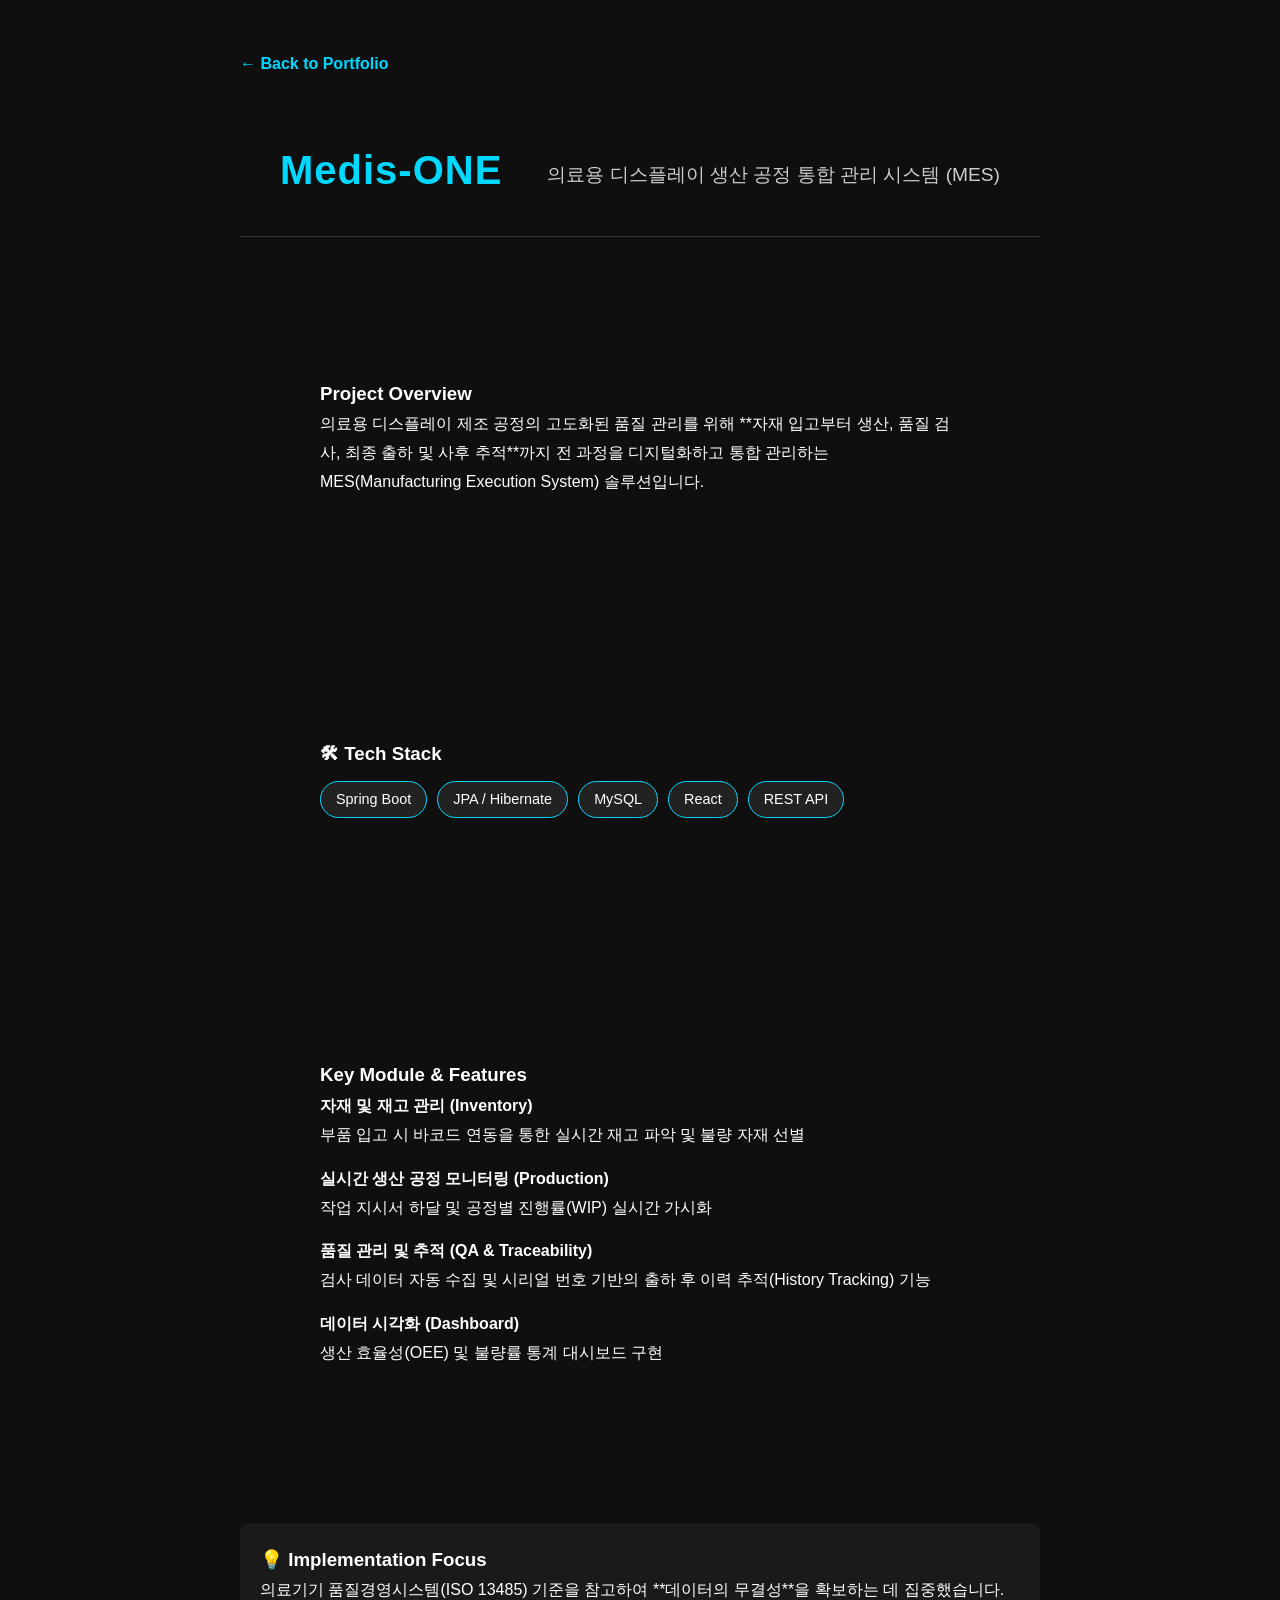
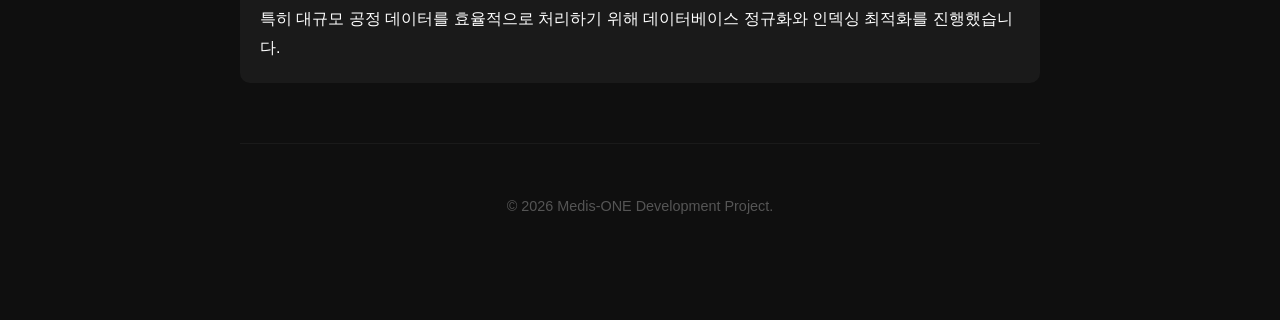
==== project/medisone.html @ d31a74ed "포트폴리오 업데이트" ====
<!doctype html>
<html lang="ko">
  <head>
    <meta charset="UTF-8" />
    <title>Medis-ONE Project Detail</title>
    <link rel="stylesheet" href="../style.css" />
  </head>
  <body
    style="
      padding: 50px;
      background: #0f0f0f;
      color: white;
      max-width: 900px;
      margin: 0 auto;
      line-height: 1.8;
    "
  >
    <a
      href="../index.html"
      style="color: #00d8ff; text-decoration: none; font-weight: bold"
      >← Back to Portfolio</a
    >

    <header
      style="
        margin-top: 40px;
        border-bottom: 1px solid #333;
        padding-bottom: 20px;
      "
    >
      <h1 style="font-size: 2.5rem; color: #00d8ff; margin-bottom: 10px">
        Medis-ONE
      </h1>
      <p style="font-size: 1.2rem; color: #ccc">
        의료용 디스플레이 생산 공정 통합 관리 시스템 (MES)
      </p>
    </header>

    <section style="margin-top: 40px">
      <h3>Project Overview</h3>
      <p>
        의료용 디스플레이 제조 공정의 고도화된 품질 관리를 위해 **자재 입고부터
        생산, 품질 검사, 최종 출하 및 사후 추적**까지 전 과정을 디지털화하고
        통합 관리하는 MES(Manufacturing Execution System) 솔루션입니다.
      </p>
    </section>

    <section style="margin-top: 40px">
      <h3>🛠 Tech Stack</h3>
      <div style="display: flex; gap: 10px; flex-wrap: wrap; margin-top: 10px">
        <span
          style="
            background: #222;
            padding: 5px 15px;
            border-radius: 20px;
            border: 1px solid #00d8ff;
            font-size: 0.9rem;
          "
          >Spring Boot</span
        >
        <span
          style="
            background: #222;
            padding: 5px 15px;
            border-radius: 20px;
            border: 1px solid #00d8ff;
            font-size: 0.9rem;
          "
          >JPA / Hibernate</span
        >
        <span
          style="
            background: #222;
            padding: 5px 15px;
            border-radius: 20px;
            border: 1px solid #00d8ff;
            font-size: 0.9rem;
          "
          >MySQL</span
        >
        <span
          style="
            background: #222;
            padding: 5px 15px;
            border-radius: 20px;
            border: 1px solid #00d8ff;
            font-size: 0.9rem;
          "
          >React</span
        >
        <span
          style="
            background: #222;
            padding: 5px 15px;
            border-radius: 20px;
            border: 1px solid #00d8ff;
            font-size: 0.9rem;
          "
          >REST API</span
        >
      </div>
    </section>

    <section style="margin-top: 40px">
      <h3>Key Module & Features</h3>
      <ul style="list-style: none; padding-left: 0">
        <li style="margin-bottom: 15px">
          <strong> 자재 및 재고 관리 (Inventory)</strong><br />부품 입고 시
          바코드 연동을 통한 실시간 재고 파악 및 불량 자재 선별
        </li>
        <li style="margin-bottom: 15px">
          <strong> 실시간 생산 공정 모니터링 (Production)</strong><br />작업
          지시서 하달 및 공정별 진행률(WIP) 실시간 가시화
        </li>
        <li style="margin-bottom: 15px">
          <strong> 품질 관리 및 추적 (QA & Traceability)</strong><br />검사
          데이터 자동 수집 및 시리얼 번호 기반의 출하 후 이력 추적(History
          Tracking) 기능
        </li>
        <li style="margin-bottom: 15px">
          <strong> 데이터 시각화 (Dashboard)</strong><br />생산 효율성(OEE) 및
          불량률 통계 대시보드 구현
        </li>
      </ul>
    </section>

    <section
      style="
        margin-top: 40px;
        background: #1a1a1a;
        padding: 20px;
        border-radius: 10px;
      "
    >
      <h3>💡 Implementation Focus</h3>
      <p>
        의료기기 품질경영시스템(ISO 13485) 기준을 참고하여 **데이터의 무결성**을
        확보하는 데 집중했습니다. 특히 대규모 공정 데이터를 효율적으로 처리하기
        위해 데이터베이스 정규화와 인덱싱 최적화를 진행했습니다.
      </p>
    </section>

    <footer
      style="
        margin-top: 60px;
        text-align: center;
        color: #555;
        font-size: 0.9rem;
      "
    >
      © 2026 Medis-ONE Development Project.
    </footer>
  </body>
</html>
---- style.css ----
/* 전역 변수 설정 */
:root {
  --primary-color: #00d8ff;
  --bg-color: #0f0f0f;
  --card-bg: #1a1a1a;
  --text-white: #ffffff;
  --text-gray: #aaaaaa;
  --transition: all 0.3s cubic-bezier(0.4, 0, 0.2, 1);
}

* {
  box-sizing: border-box;
  margin: 0;
  padding: 0;
}
html {
  scroll-behavior: smooth;
}

body {
  font-family: "Noto Sans KR", sans-serif;
  background: var(--bg-color);
  color: var(--text-white);
  line-height: 1.6;
  overflow-x: hidden;
}

/* 네비게이션: Glassmorphism 효과 */
header {
  padding: 15px 5%;
  background: rgba(15, 15, 15, 0.8);
  backdrop-filter: blur(15px);
  display: flex;
  justify-content: space-between;
  align-items: center;
  position: sticky;
  top: 0;
  z-index: 1000;
  border-bottom: 1px solid rgba(255, 255, 255, 0.05);
}
header h1 {
  font-size: 1rem;
  letter-spacing: 1px;
  color: var(--primary-color);
}
nav a {
  color: var(--text-gray);
  margin-left: 25px;
  text-decoration: none;
  font-size: 0.9rem;
  transition: var(--transition);
}
nav a:hover {
  color: var(--primary-color);
}

/* 히로 섹션: 그라데이션 강조 */
#hero {
  height: 70vh;
  display: flex;
  justify-content: center;
  align-items: center;
  background: radial-gradient(circle at center, #1a1a1a 0%, #000 100%);
  text-align: center;
}
#hero h2 {
  font-size: 3rem;
  line-height: 1.3;
  font-weight: 700;
}
#hero h2 span {
  color: var(--primary-color);
  text-shadow: 0 0 20px rgba(0, 216, 255, 0.3);
}

/* 공통 섹션 스타일 */
section {
  padding: 100px 10%;
  max-width: 1200px;
  margin: 0 auto;
}
h2 {
  font-size: 2.2rem;
  margin-bottom: 50px;
  text-align: center;
}
h2::after {
  content: "";
  display: block;
  width: 40px;
  height: 3px;
  background: var(--primary-color);
  margin: 15px auto 0;
}

/* 스킬 섹션: 카드 스타일 */
.skill-box {
  display: flex;
  justify-content: center;
  gap: 15px;
  flex-wrap: wrap;
}
.skill-card {
  background: var(--card-bg);
  padding: 12px 25px;
  border-radius: 12px;
  border: 1px solid rgba(255, 255, 255, 0.1);
  font-size: 0.9rem;
  transition: var(--transition);
}
.skill-card:hover {
  border-color: var(--primary-color);
  transform: translateY(-5px);
  background: rgba(0, 216, 255, 0.05);
}

/* 프로젝트 리스트: 그리드 시스템 */
.project-list {
  display: flex;
  flex-direction: column;
  gap: 80px;
  margin-top: 50px;
}
.project-item {
  display: grid;
  grid-template-columns: 1.1fr 0.9fr;
  gap: 50px;
  align-items: start;
  background: rgba(255, 255, 255, 0.02);
  padding: 40px;
  border-radius: 24px;
  border: 1px solid rgba(255, 255, 255, 0.05);
}

.video-frame {
  width: 100%;
  aspect-ratio: 16 / 9;
  background: #000;
  border-radius: 16px;
  overflow: hidden;
  box-shadow: 0 20px 40px rgba(0, 0, 0, 0.4);
}
.video-frame video {
  width: 100%;
  height: 100%;
  object-fit: cover;
}

.project-info h3 {
  font-size: 1.8rem;
  margin-bottom: 15px;
}
.tag {
  font-size: 0.7rem;
  background: rgba(0, 216, 255, 0.1);
  color: var(--primary-color);
  padding: 5px 12px;
  border-radius: 6px;
  margin-right: 8px;
  font-weight: bold;
}
.features-list {
  margin: 25px 0;
  list-style: none;
}
.features-list li {
  margin-bottom: 12px;
  color: var(--text-gray);
  font-size: 0.95rem;
}

.project-links {
  display: flex;
  gap: 20px;
  align-items: center;
  margin-top: 30px;
}
.btn-detail {
  color: var(--primary-color);
  text-decoration: none;
  font-weight: 700;
  transition: var(--transition);
}
.btn-detail:hover {
  letter-spacing: 1px;
}
.btn-icon {
  color: var(--text-gray);
  text-decoration: none;
  border: 1px solid #333;
  padding: 8px 18px;
  border-radius: 8px;
  font-size: 0.85rem;
}

/* 연락처 섹션 */
.contact-container {
  display: flex;
  justify-content: center;
  gap: 30px;
}
.contact-card {
  background: var(--card-bg);
  padding: 30px;
  border-radius: 20px;
  text-align: center;
  flex: 1;
  max-width: 300px;
}
.contact-card span {
  display: block;
  color: var(--text-gray);
  font-size: 0.8rem;
  margin-bottom: 10px;
}
.contact-card a {
  color: var(--text-white);
  text-decoration: none;
  font-weight: 700;
  font-size: 1.1rem;
}

/* 반응형 */
@media (max-width: 968px) {
  .project-item {
    grid-template-columns: 1fr;
    padding: 20px;
  }
  #hero h2 {
    font-size: 2rem;
  }
  .contact-container {
    flex-direction: column;
    align-items: center;
  }
}

footer {
  text-align: center;
  padding: 50px;
  color: #444;
  font-size: 0.8rem;
  border-top: 1px solid #1a1a1a;
}
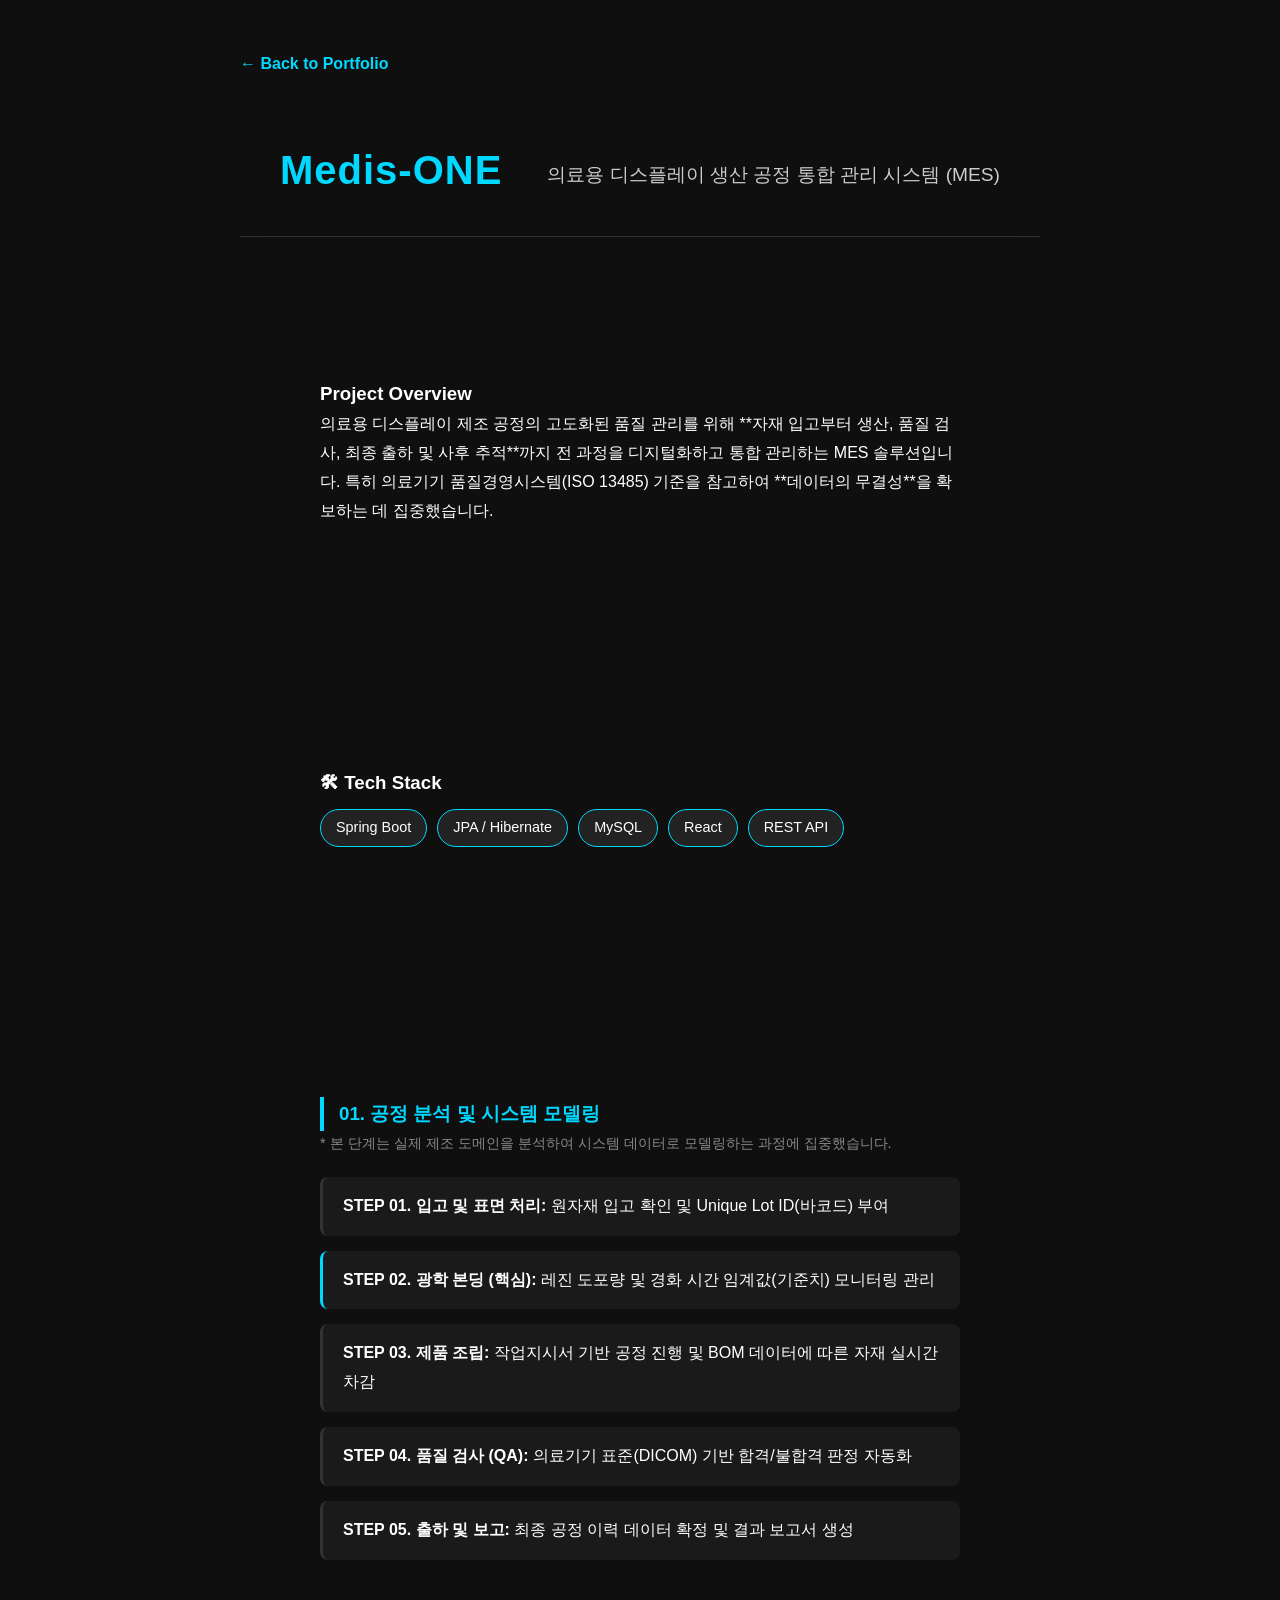
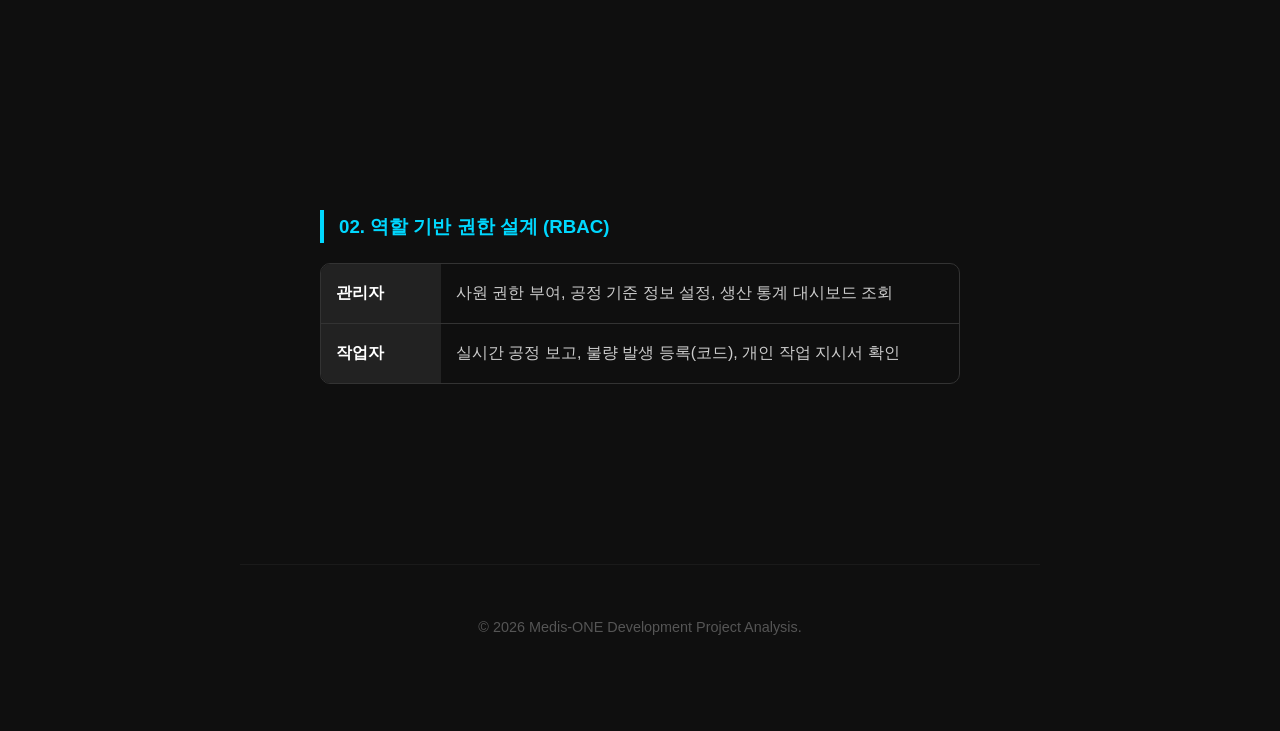
==== commit 89db5a84: "포트폴리오 업데이트" ====
--- a/project/medisone.html
+++ b/project/medisone.html
@@ -13,6 +13,7 @@
       max-width: 900px;
       margin: 0 auto;
       line-height: 1.8;
+      font-family: &quot;Noto Sans KR&quot;, sans-serif;
     "
   >
     <a
@@ -41,7 +42,8 @@
       <p>
         의료용 디스플레이 제조 공정의 고도화된 품질 관리를 위해 **자재 입고부터
         생산, 품질 검사, 최종 출하 및 사후 추적**까지 전 과정을 디지털화하고
-        통합 관리하는 MES(Manufacturing Execution System) 솔루션입니다.
+        통합 관리하는 MES 솔루션입니다. 특히 의료기기 품질경영시스템(ISO 13485)
+        기준을 참고하여 **데이터의 무결성**을 확보하는 데 집중했습니다.
       </p>
     </section>
 
@@ -101,54 +103,141 @@
       </div>
     </section>
 
-    <section style="margin-top: 40px">
-      <h3>Key Module & Features</h3>
-      <ul style="list-style: none; padding-left: 0">
-        <li style="margin-bottom: 15px">
-          <strong> 자재 및 재고 관리 (Inventory)</strong><br />부품 입고 시
-          바코드 연동을 통한 실시간 재고 파악 및 불량 자재 선별
-        </li>
-        <li style="margin-bottom: 15px">
-          <strong> 실시간 생산 공정 모니터링 (Production)</strong><br />작업
-          지시서 하달 및 공정별 진행률(WIP) 실시간 가시화
-        </li>
-        <li style="margin-bottom: 15px">
-          <strong> 품질 관리 및 추적 (QA & Traceability)</strong><br />검사
-          데이터 자동 수집 및 시리얼 번호 기반의 출하 후 이력 추적(History
-          Tracking) 기능
-        </li>
-        <li style="margin-bottom: 15px">
-          <strong> 데이터 시각화 (Dashboard)</strong><br />생산 효율성(OEE) 및
-          불량률 통계 대시보드 구현
-        </li>
-      </ul>
-    </section>
-
-    <section
-      style="
-        margin-top: 40px;
-        background: #1a1a1a;
-        padding: 20px;
-        border-radius: 10px;
-      "
-    >
-      <h3>💡 Implementation Focus</h3>
-      <p>
-        의료기기 품질경영시스템(ISO 13485) 기준을 참고하여 **데이터의 무결성**을
-        확보하는 데 집중했습니다. 특히 대규모 공정 데이터를 효율적으로 처리하기
-        위해 데이터베이스 정규화와 인덱싱 최적화를 진행했습니다.
+    <section style="margin-top: 50px">
+      <h3
+        style="
+          color: #00d8ff;
+          border-left: 4px solid #00d8ff;
+          padding-left: 15px;
+        "
+      >
+        01. 공정 분석 및 시스템 모델링
+      </h3>
+      <p style="font-size: 0.9rem; color: #888; margin-bottom: 20px">
+        * 본 단계는 실제 제조 도메인을 분석하여 시스템 데이터로 모델링하는
+        과정에 집중했습니다.
       </p>
+
+      <div style="display: grid; gap: 15px">
+        <div
+          style="
+            background: #1a1a1a;
+            padding: 15px 20px;
+            border-radius: 8px;
+            border-left: 3px solid #333;
+          "
+        >
+          <strong>STEP 01. 입고 및 표면 처리:</strong> 원자재 입고 확인 및
+          Unique Lot ID(바코드) 부여
+        </div>
+        <div
+          style="
+            background: #1a1a1a;
+            padding: 15px 20px;
+            border-radius: 8px;
+            border-left: 3px solid #00d8ff;
+          "
+        >
+          <strong>STEP 02. 광학 본딩 (핵심):</strong> 레진 도포량 및 경화 시간
+          임계값(기준치) 모니터링 관리
+        </div>
+        <div
+          style="
+            background: #1a1a1a;
+            padding: 15px 20px;
+            border-radius: 8px;
+            border-left: 3px solid #333;
+          "
+        >
+          <strong>STEP 03. 제품 조립:</strong> 작업지시서 기반 공정 진행 및 BOM
+          데이터에 따른 자재 실시간 차감
+        </div>
+        <div
+          style="
+            background: #1a1a1a;
+            padding: 15px 20px;
+            border-radius: 8px;
+            border-left: 3px solid #333;
+          "
+        >
+          <strong>STEP 04. 품질 검사 (QA):</strong> 의료기기 표준(DICOM) 기반
+          합격/불합격 판정 자동화
+        </div>
+        <div
+          style="
+            background: #1a1a1a;
+            padding: 15px 20px;
+            border-radius: 8px;
+            border-left: 3px solid #333;
+          "
+        >
+          <strong>STEP 05. 출하 및 보고:</strong> 최종 공정 이력 데이터 확정 및
+          결과 보고서 생성
+        </div>
+      </div>
+    </section>
+
+    <section style="margin-top: 50px">
+      <h3
+        style="
+          color: #00d8ff;
+          border-left: 4px solid #00d8ff;
+          padding-left: 15px;
+        "
+      >
+        02. 역할 기반 권한 설계 (RBAC)
+      </h3>
+      <div
+        style="
+          margin-top: 20px;
+          border: 1px solid #333;
+          border-radius: 10px;
+          overflow: hidden;
+        "
+      >
+        <div style="display: flex; border-bottom: 1px solid #333">
+          <div
+            style="
+              width: 120px;
+              background: #222;
+              padding: 15px;
+              font-weight: bold;
+            "
+          >
+            관리자
+          </div>
+          <div style="padding: 15px; color: #ccc">
+            사원 권한 부여, 공정 기준 정보 설정, 생산 통계 대시보드 조회
+          </div>
+        </div>
+        <div style="display: flex">
+          <div
+            style="
+              width: 120px;
+              background: #222;
+              padding: 15px;
+              font-weight: bold;
+            "
+          >
+            작업자
+          </div>
+          <div style="padding: 15px; color: #ccc">
+            실시간 공정 보고, 불량 발생 등록(코드), 개인 작업 지시서 확인
+          </div>
+        </div>
+      </div>
     </section>
 
     <footer
       style="
-        margin-top: 60px;
+        margin-top: 80px;
         text-align: center;
         color: #555;
         font-size: 0.9rem;
+        padding-bottom: 40px;
       "
     >
-      © 2026 Medis-ONE Development Project.
+      © 2026 Medis-ONE Development Project Analysis.
     </footer>
   </body>
 </html>
